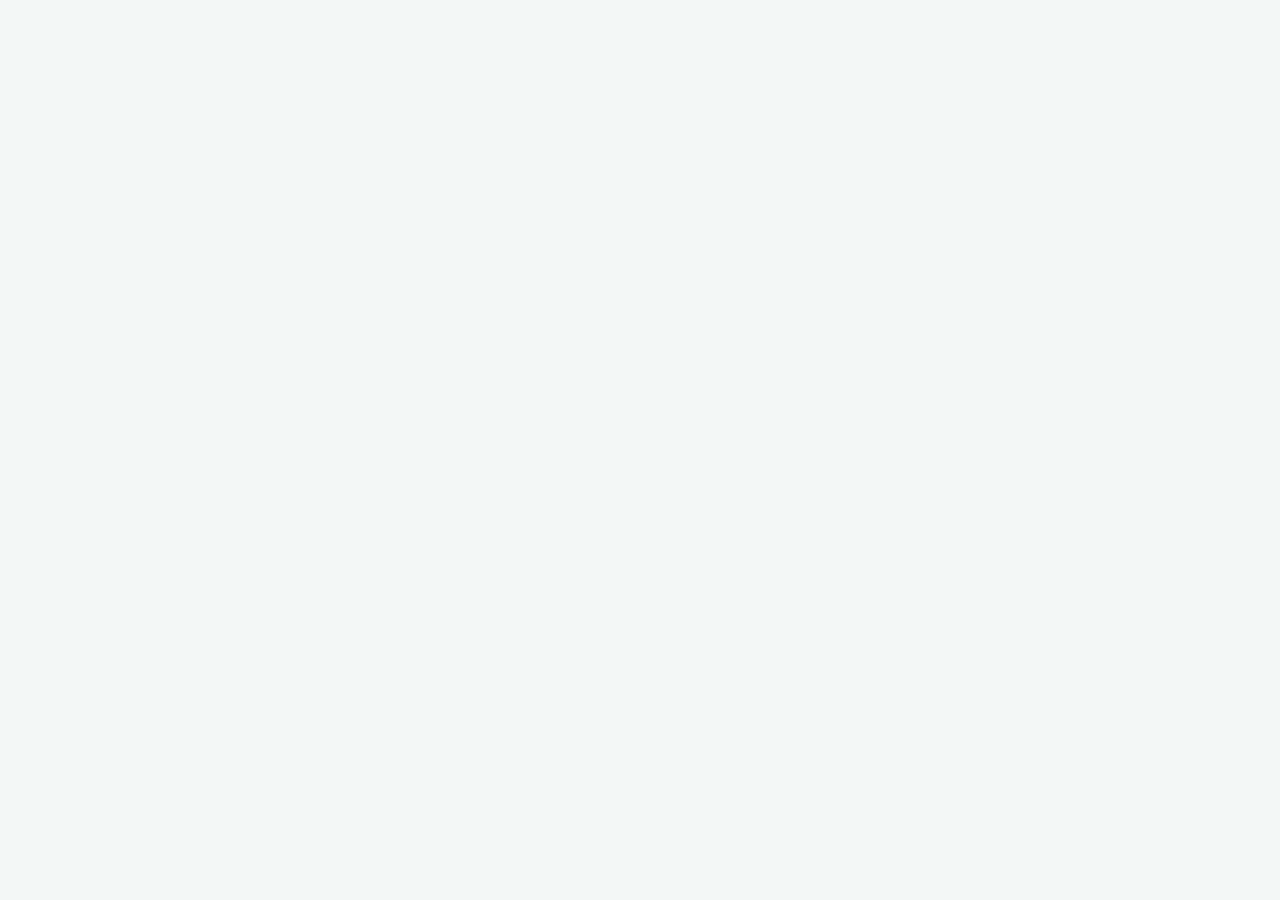
==== photo-studio/index.html @ e75b6189 "Add files via upload" ====
<!doctype html><html lang="en"><head><meta charset="UTF-8"><meta name="viewport" content="width=device-width,initial-scale=1,viewport-fit=cover"><meta name="theme-color" content="#062f2d"><title>Passport Photo Studio · Ovateq Docs</title><style>
*{box-sizing:border-box}[hidden]{display:none!important}body{margin:0;background:#f3f7f6;color:#18312f;font:14px Inter,system-ui,sans-serif}button,input,select,textarea{font:inherit}textarea{width:100%;border:1px solid #cbdad7;border-radius:10px;padding:10px;background:#fff;color:#18312f;resize:vertical;line-height:1.4}.top{position:sticky;top:0;z-index:5;background:#062f2d;color:#fff;padding:12px 16px;display:flex;align-items:center;gap:12px}.top button{border:0;background:#ffffff18;color:#fff;border-radius:10px;padding:9px 12px}.top b{font-size:16px}.pro{margin-left:auto;background:#f5c45122;color:#ffd871;padding:5px 9px;border:1px solid #f5c45155;border-radius:99px;font-size:10px;font-weight:800}.wrap{max-width:1180px;margin:auto;padding:16px}.card{background:#fff;border:1px solid #dbe7e5;border-radius:16px;padding:16px;box-shadow:0 1px 3px #00201b0c}.grid{display:grid;grid-template-columns:minmax(300px,1.2fr) minmax(280px,.8fr);gap:16px}.controls{display:grid;gap:12px}.row{display:flex;gap:8px;flex-wrap:wrap;align-items:center}label{display:grid;gap:5px;font-weight:700;font-size:12px}input,select{width:100%;border:1px solid #cbdad7;border-radius:10px;padding:10px;background:#fff;color:#18312f}.btn{border:0;border-radius:11px;padding:11px 14px;font-weight:800;cursor:pointer}.primary{background:#0c625b;color:#fff}.gold{background:#f2c14e;color:#173b37}.soft{background:#edf5f3;color:#255b56}.btn:disabled{opacity:.45}.upload{display:block;text-align:center;border:2px dashed #9bbcb7;border-radius:14px;padding:18px;cursor:pointer;background:#f7fbfa;font-weight:800}.upload input{display:none}.progress{height:5px;background:#dce9e7;border-radius:99px;overflow:hidden;margin-top:10px}.progress i{display:block;height:100%;width:0;background:#efb83f;transition:width .2s}.status{margin:10px 0 0;font-size:12px;color:#526e6a}.status[data-kind=error]{color:#b42318}.status[data-kind=ok]{color:#157347}.canvasWrap{background:repeating-conic-gradient(#e7eeee 0 25%,#fff 0 50%) 50%/18px 18px;border-radius:14px;overflow:hidden;display:flex;justify-content:center;align-items:center;min-height:280px;touch-action:none}.canvasWrap canvas{display:block;max-width:100%;max-height:62vh;touch-action:none}.tools button.active{background:#0c625b;color:#fff}.previewBox{background:#dce7e5;border-radius:14px;padding:14px;display:flex;justify-content:center;min-height:280px;align-items:center}.previewBox canvas{max-width:100%;max-height:55vh;box-shadow:0 5px 20px #001a1633}.hint{font-size:11px;color:#66807c;line-height:1.45}.size{padding:9px 11px;background:#edf6f4;border-radius:9px;font-size:11px;font-weight:700}.custom{display:grid;grid-template-columns:1fr 1fr .8fr .8fr;gap:8px}.locked{max-width:460px;margin:15vh auto;padding:28px;text-align:center}.locked h1{margin:0 0 8px}.locked button{margin-top:18px}.sectionTitle{font-size:13px;font-weight:900;margin:2px 0}.divider{height:1px;background:#e6efed;margin:2px 0}.sheetPreviewWrap{display:flex;justify-content:center;padding:10px;border-radius:12px;background:#dfe8e6}.sheetPreviewWrap canvas{width:min(100%,360px);height:auto;background:#fff;box-shadow:0 4px 18px #001a1630;touch-action:none;cursor:grab}.sheetPreviewWrap canvas:active{cursor:grabbing}.sheetNudge{display:grid;grid-template-columns:repeat(5,1fr);gap:6px}.sheetNudge button{height:38px;border:1px solid #cadbd8;border-radius:9px;background:#edf5f3;color:#174d48;font-weight:900;font-size:17px;touch-action:none}.sheetNudge #sheetReset{font-size:11px}@media(max-width:760px){.grid{grid-template-columns:1fr}.wrap{padding:10px}.card{padding:13px}.custom{grid-template-columns:1fr 1fr}.top{padding:10px}.canvasWrap,.previewBox{min-height:230px}}
</style></head><body>
<section id="gate" class="locked card" hidden><div style="font-size:38px">◆</div><h1>Passport Photo Studio is a Pro feature</h1><p>Activate Ovateq Pro on this device to remove backgrounds and make print-ready passport photos offline.</p><button id="backLocked" class="btn gold">Open Pro Activation</button></section>
<main id="app" hidden><header class="top"><button id="back">← Back</button><b>Passport Photo Studio</b><span class="pro">PRO · OFFLINE</span></header><div class="wrap">
<div class="card" style="margin-bottom:16px"><div class="row" id="personChips" style="margin-bottom:10px"></div><label class="upload">Choose portrait photo<input id="file" type="file" accept="image/jpeg,image/png,image/webp"></label><div class="row" style="margin-top:10px"><button id="remove" class="btn gold" disabled>✦ Remove background with AI</button><button id="useOriginal" class="btn soft">Use original</button></div><div class="progress"><i id="progress"></i></div><p id="status" class="status">Photos stay on this device. Nothing is uploaded.</p></div>
<div id="personsCard" class="card" style="margin-bottom:16px"><p class="sectionTitle">Persons on this A4 sheet</p><div id="personRows" class="controls" style="gap:8px"></div><p class="hint" style="margin:8px 0 0">Each person's copies form a block; the next person starts on a new row below. Maximum 30 photos per A4 sheet. The editing tools above always apply to the active person.</p></div><div id="workspace" class="grid" hidden>
<section class="card"><p class="sectionTitle">1 · AI cut-out and Super Retouch</p><p class="hint">The enhanced two-model offline AI protects clothing—including white clothes—and fine portrait edges. Nothing is uploaded.</p><label>Retouch instructions (optional)<textarea id="retouchPrompt" rows="3" placeholder="Example: Restore this faded old photo naturally, brighten the face, reduce noise, smooth skin gently and sharpen clothing details.">Restore naturally, preserve the same face, improve lighting and colour, reduce noise and bring out professional detail.</textarea></label><div class="row"><label style="flex:1;min-width:180px">Retouch strength <input id="retouchStrength" type="range" min="20" max="100" value="78"></label><button id="refine" class="btn primary" disabled>✦ Super Retouch</button><button id="undoRefine" class="btn soft" disabled>Undo retouch</button></div><p class="hint">Understands practical offline instructions for brightness, warmth, faded-photo recovery, noise reduction, skin smoothing and sharpness. It does not invent facial features or upload the photo.</p><div id="editWrap" class="canvasWrap" style="margin-top:10px"><canvas id="editCanvas"></canvas></div></section>
<section class="card controls"><p class="sectionTitle">2 · Size and position</p><label>Photo standard<select id="preset"><option value="us">US passport · 2 × 2 in</option><option value="gh">Ghana passport · 35 × 45 mm</option><option value="ovateq">Ovateq Passport · 413 × 531 px</option><option value="intl">International / UK · 35 × 45 mm</option><option value="visa50">Visa square · 50 × 50 mm</option><option value="custom">Custom size</option></select></label><div id="custom" class="custom" hidden><label>Width<input id="customW" type="number" min="1" value="2" step="0.1"></label><label>Height<input id="customH" type="number" min="1" value="2" step="0.1"></label><label>Unit<select id="unit"><option value="in">in</option><option value="mm">mm</option><option value="px">px</option></select></label><label>DPI<input id="dpi" type="number" value="300" min="72" max="600"></label></div><div id="sizeReadout" class="size"></div><label>Background colour<input id="bg" type="color" value="#ffffff" style="height:42px;padding:4px"></label><label>Zoom<input id="zoom" type="range" min="60" max="220" value="100"></label><label>Move left / right<input id="offsetX" type="range" min="-60" max="60" value="0"></label><label>Move up / down<input id="offsetY" type="range" min="-60" max="60" value="0"></label><div class="previewBox"><canvas id="previewCanvas"></canvas></div><div class="divider"></div><p class="sectionTitle">3 · Export</p><button id="downloadSingle" class="btn primary">Download single passport photo</button><p class="hint" style="margin:6px 0 0">Downloads the <b>active person</b>. Each person's copy count is set in the Persons panel.</p><div class="row"><label style="flex:1">Positioning mode<select id="sheetMode"><option value="group">Move whole group</option><option value="individual">Move each photo</option></select></label></div><div class="row"><label style="flex:1">Cutting stroke (mm)<input id="strokeWidth" type="number" min="0" max="3" value="0.2" step="0.05"></label><label style="flex:1">Stroke colour<input id="strokeColor" type="color" value="#000000" style="height:42px;padding:4px"></label></div><p class="hint" style="margin:0">The cutting guide is drawn outside every exact-size photo on the A4 preview and print sheet. Set thickness to 0 for no stroke.</p><div class="sheetPreviewWrap"><canvas id="sheetPreview" aria-label="A4 print arrangement preview"></canvas></div><div class="sheetNudge"><button type="button" data-move="up" aria-label="Move up">↑</button><button type="button" data-move="left" aria-label="Move left">←</button><button type="button" id="sheetReset">Reset</button><button type="button" data-move="right" aria-label="Move right">→</button><button type="button" data-move="down" aria-label="Move down">↓</button></div><p class="hint">Drag the arrangement on the A4 preview. In individual mode, tap a photo first and then drag it. Hold an arrow button for precise continuous movement.</p><button id="downloadSheet" class="btn gold">Download A4 print sheet exactly as previewed</button><p class="hint">Print sheets are 300 DPI. In the print dialog choose <b>Actual size / 100%</b>. Always confirm current government photo rules before submitting.</p></section>
</div></div></main><script>
if ('serviceWorker' in navigator && navigator.serviceWorker.controller) {
  let refreshing = false;
  navigator.serviceWorker.addEventListener('controllerchange', () => {
    if (refreshing) return; refreshing = true; location.reload();
  });
}
</script><script type="module" src="./app-c7a9944f.js"></script></body></html>
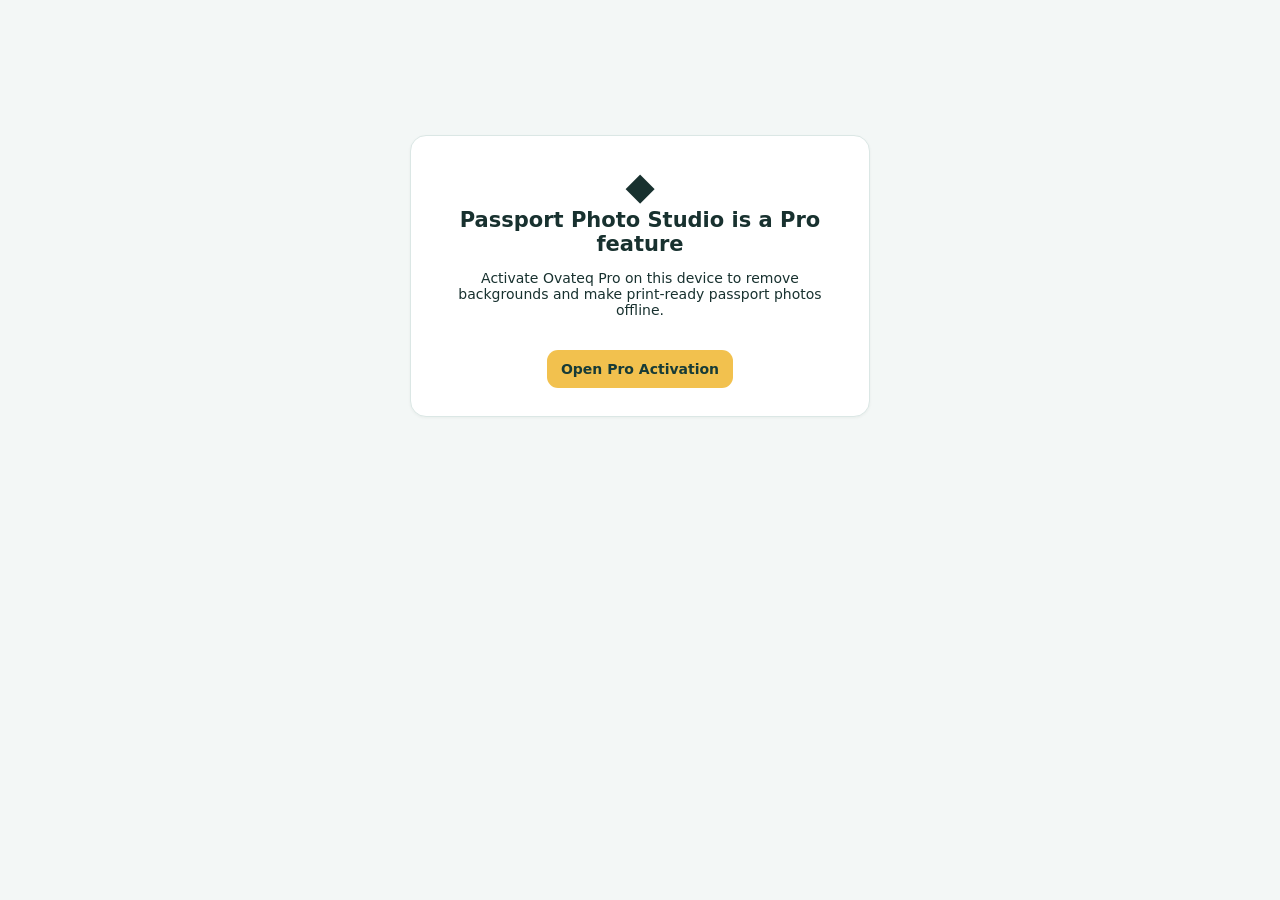
==== commit 53f22324: "Add files via upload" ====
--- a/photo-studio/index.html
+++ b/photo-studio/index.html
@@ -14,4 +14,4 @@
     if (refreshing) return; refreshing = true; location.reload();
   });
 }
-</script><script type="module" src="./app-c7a9944f.js"></script></body></html>+</script><script type="module" src="./app-0591da9b.js"></script></body></html>
